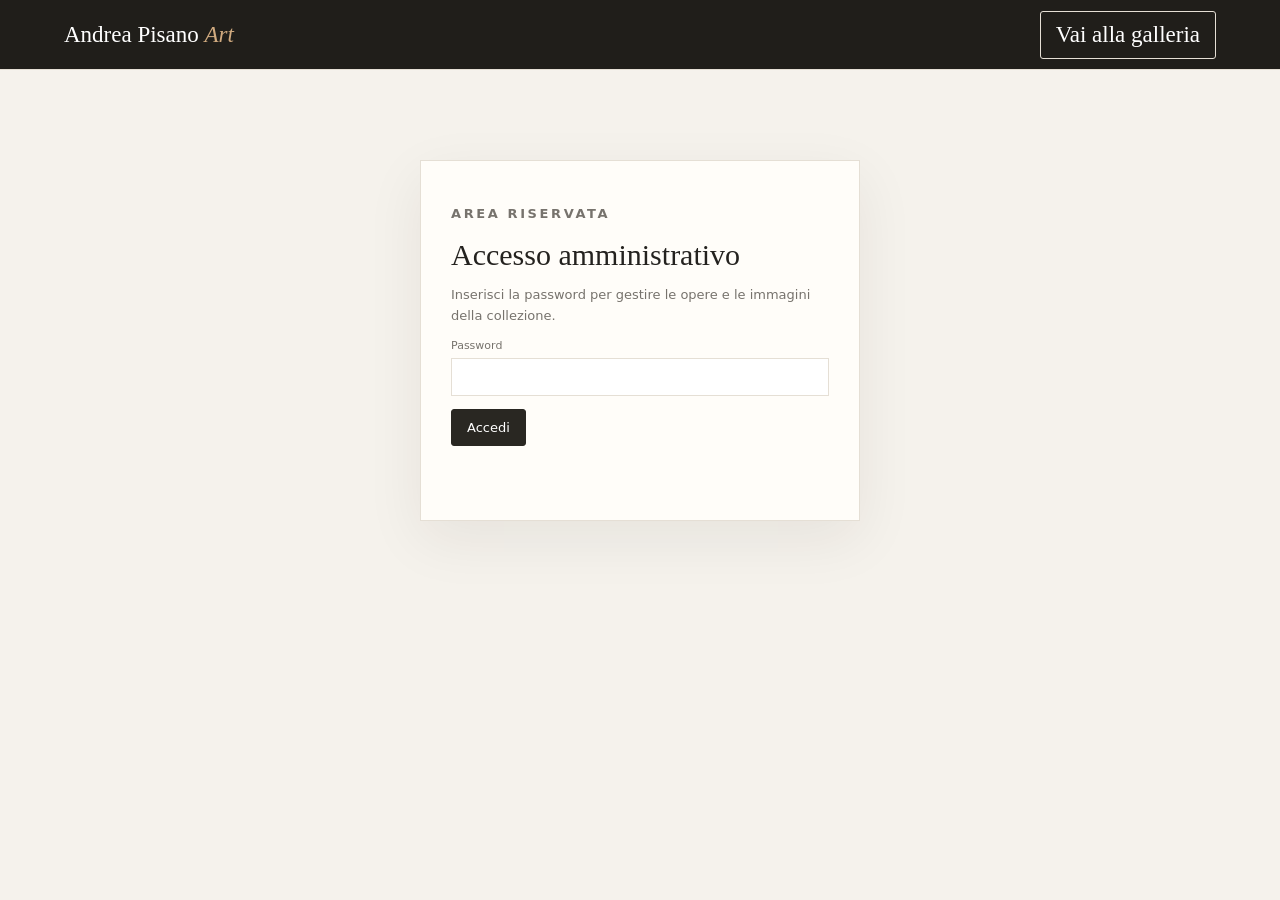
==== admin.html @ 24b14e88 "t3" ====
<!doctype html>
<html lang="it">
<head>
  <meta charset="utf-8">
  <meta name="viewport" content="width=device-width, initial-scale=1">
  <meta name="theme-color" content="#171512">
  <title>Area amministrativa — Andrea Pisano Art</title>
  <link rel="stylesheet" href="styles.css">
  <style>
    body { min-height: 100vh; background: #f5f2ec; }
    .admin-header { min-height: 70px; padding: 0 clamp(18px, 5vw, 76px); display: flex; align-items: center; justify-content: space-between; gap: 16px; border-bottom: 1px solid #e5dfd5; background: #201e1a; color: #fff; }
    .admin-header a { color: #fff; text-decoration: none; font: 23px Georgia,serif; }
    .admin-header em { color: #d0aa7f; }
    .admin-main { width: min(1120px, calc(100% - 36px)); margin: 42px auto 80px; }
    .admin-intro { display: flex; justify-content: space-between; align-items: end; gap: 20px; margin-bottom: 24px; }
    .admin-intro h1 { margin: 8px 0; font: normal clamp(32px, 5vw, 48px) Georgia,serif; }
    .admin-intro p { margin: 0; color: #77736d; font-size: 13px; }
    .login-card, .editor-card { background: #fffdf9; border: 1px solid #e5dfd5; box-shadow: 0 18px 55px #28201612; }
    .login-card { width: min(440px, 100%); margin: 10vh auto; padding: 30px; }
    .login-card h1 { font: normal 30px Georgia,serif; margin: 0 0 8px; }
    .login-card p { color: #77736d; font-size: 13px; line-height: 1.6; }
    .notice { min-height: 20px; margin: 12px 0; color: #8a3f35; font-size: 13px; }
    .notice.success { color: #49684c; }
    .admin-list { display: grid; gap: 10px; margin-bottom: 24px; }
    .admin-row { display: grid; grid-template-columns: 76px 1fr auto; align-items: center; gap: 16px; padding: 10px; background: #fffdf9; border: 1px solid #e5dfd5; }
    .admin-row img { width: 76px; height: 76px; object-fit: cover; background: #e8e2d8; }
    .admin-row h3 { margin: 0 0 5px; font: 20px Georgia,serif; }
    .admin-row p { margin: 0; color: #77736d; font-size: 12px; }
    .cover-badge { display: inline-block; margin-left: 8px; padding: 3px 6px; color: #72563c; background: #eee3d4; font: 10px sans-serif; text-transform: uppercase; letter-spacing: .08em; }
    .editor-card { padding: clamp(18px, 4vw, 32px); }
    .editor-card h2 { margin: 0 0 20px; font: normal 28px Georgia,serif; }
    .existing-images { display: flex; flex-wrap: wrap; gap: 12px; }
    .existing-image { width: 110px; font-size: 11px; color: #77736d; }
    .existing-image img { width: 110px; height: 110px; object-fit: cover; display: block; margin-bottom: 5px; }
    .existing-image label { display: flex; gap: 5px; align-items: center; }
    .form-actions { justify-content: flex-end; }
    .form-actions #deleteBtn { margin-right: auto; }
    .toolbar-line { display: flex; justify-content: space-between; align-items: center; margin: 16px 0 10px; }
    [hidden] { display: none !important; }
    @media(max-width:600px) { .admin-row { grid-template-columns: 58px 1fr; } .admin-row img { width: 58px; height: 70px; } .admin-row .btn { grid-column: 2; justify-self: start; } .admin-intro { align-items: flex-start; flex-direction: column; } }
  </style>
</head>
<body>
  <header class="admin-header">
    <a href="index.html">Andrea Pisano <em>Art</em></a>
    <div class="top-actions">
      <a class="btn" href="galleria.html">Vai alla galleria</a>
      <button class="btn" id="logoutBtn" hidden>Esci</button>
    </div>
  </header>

  <main id="loginView" class="login-card" hidden>
    <p class="eyebrow">Area riservata</p>
    <h1>Accesso amministrativo</h1>
    <p>Inserisci la password per gestire le opere e le immagini della collezione.</p>
    <form id="loginForm">
      <div class="field"><label for="password">Password</label><input id="password" type="password" autocomplete="current-password" required></div>
      <button class="btn primary" type="submit">Accedi</button>
      <div class="notice" id="loginNotice" role="status"></div>
    </form>
  </main>

  <main id="adminView" class="admin-main" hidden>
    <div class="admin-intro">
      <div><p class="eyebrow">Andrea Pisano Art · Gestione</p><h1>Le opere</h1><p>Aggiungi, aggiorna o rimuovi opere e fotografie.</p></div>
      <button class="btn primary" id="newArtworkBtn">＋ Nuova opera</button>
    </div>
    <div class="notice" id="pageNotice" role="status"></div>
    <div class="admin-list" id="artworkList"></div>

    <section class="editor-card" id="editor" hidden>
      <h2 id="editorTitle">Nuova opera</h2>
      <form id="artworkForm">
        <input type="hidden" id="artId">
        <div class="form-grid">
          <div class="field"><label for="title">Titolo *</label><input id="title" required maxlength="180"></div>
          <div class="field"><label for="support">Supporto</label><select id="support"><option>Tela</option><option>Ardesia</option></select></div>
          <div class="field"><label for="technique">Tecnica</label><input id="technique"></div>
          <div class="field"><label for="dimensions">Dimensioni</label><input id="dimensions"></div>
          <div class="field"><label for="status">Disponibilità</label><select id="status"><option>Disponibile</option><option>Venduta</option><option>In esposizione</option></select></div>
          <div class="field"><label for="year">Anno</label><input id="year" inputmode="numeric"></div>
          <div class="field full"><label for="description">Descrizione</label><textarea id="description"></textarea></div>
          <div class="field full"><label for="mainImage">Immagine principale</label><input id="mainImage" type="file" accept="image/jpeg,image/png,image/gif,image/webp"><span class="small-note" id="currentMainImage"></span></div>
          <div class="field full"><label for="extraImages">Aggiungi fotografie</label><input id="extraImages" type="file" accept="image/jpeg,image/png,image/gif,image/webp" multiple><span class="small-note">JPEG, PNG, GIF o WebP; massimo 25 MB per immagine. Le immagini aggiuntive possono essere rimosse deselezionando quelle già presenti.</span></div>
          <div class="field full" id="extraImagesWrap" hidden><label>Fotografie presenti</label><div class="existing-images" id="existingImages"></div></div>
          <div class="field full"><label><input id="isCover" type="checkbox"> Usa questa opera come copertina della homepage</label><span class="small-note">Selezionandola, la copertina precedente verrà sostituita.</span></div>
        </div>
        <div class="review-editor">
          <h3>Testimonianza (facoltativa)</h3>
          <div class="form-grid">
            <div class="field"><label for="reviewer">Nome cliente</label><input id="reviewer"></div>
            <div class="field"><label for="reviewPhoto">Fotografia testimonianza</label><input id="reviewPhoto" type="file" accept="image/jpeg,image/png,image/gif,image/webp"></div>
            <div class="field full"><label for="reviewText">Testo</label><textarea id="reviewText"></textarea></div>
          </div>
        </div>
        <div class="form-actions">
          <button type="button" class="btn danger" id="deleteBtn" hidden>Elimina opera</button>
          <button type="button" class="btn" id="cancelBtn">Annulla</button>
          <button type="submit" class="btn primary" id="saveBtn">Salva opera</button>
        </div>
      </form>
    </section>
  </main>
  <script src="admin.js" defer></script>
</body>
</html>
---- styles.css ----
:root {
      --ink: #24221f;
      --muted: #77736d;
      --paper: #f5f2ec;
      --panel: #fffdf9;
      --line: #e5dfd5;
      --accent: #9a704e;
      --dark: #292722;
      --shadow: 0 18px 55px #28201618;
    }

    * { box-sizing: border-box; }
    body {
      margin: 0;
      background: var(--paper);
      color: var(--ink);
      font-family: Inter, ui-sans-serif, system-ui, -apple-system, "Segoe UI", sans-serif;
    }
    button, input, textarea, select { font: inherit; }
    button { cursor: pointer; }

    .topbar {
      min-height: 70px;
      padding: 0 clamp(18px, 5vw, 76px);
      display: flex;
      align-items: center;
      justify-content: space-between;
      gap: 16px;
      border-bottom: 1px solid var(--line);
      background: #f8f6f1;
      position: sticky;
      top: 0;
      z-index: 5;
    }
    .brand { font: 25px Georgia, serif; letter-spacing: .02em; }
    .brand span { color: var(--accent); }
    .top-actions { display: flex; gap: 10px; align-items: center; }
    .btn {
      border: 1px solid var(--line);
      background: transparent;
      color: var(--ink);
      padding: 10px 15px;
      border-radius: 3px;
      font-size: 13px;
    }
    .btn.primary { background: var(--dark); border-color: var(--dark); color: white; }
    .btn:hover { opacity: .82; }

    .hero {
      padding: 62px clamp(18px, 7vw, 105px) 48px;
      display: grid;
      grid-template-columns: 1.2fr .8fr;
      gap: 35px;
      align-items: end;
    }
    .eyebrow {
      color: var(--accent);
      font-size: 10px;
      font-weight: 700;
      letter-spacing: .2em;
      text-transform: uppercase;
    }
    .hero h1 { margin: 17px 0; font: normal clamp(42px, 6vw, 76px)/.98 Georgia, serif; }
    .hero p { max-width: 520px; color: var(--muted); font-size: 14px; line-height: 1.7; }
    .hero-note {
      max-width: 340px;
      justify-self: end;
      padding: 6px 0 6px 22px;
      border-left: 1px solid #c9b8a4;
      color: var(--muted);
      font: italic 17px/1.6 Georgia, serif;
    }

    .toolbar {
      margin: 0 clamp(18px, 7vw, 105px);
      padding: 17px 0;
      display: flex;
      justify-content: space-between;
      align-items: center;
      gap: 18px;
      border-top: 1px solid var(--line);
      border-bottom: 1px solid var(--line);
    }
    .filters { display: flex; flex-wrap: wrap; gap: 8px; }
    .filter { padding: 8px 12px; border: 0; background: transparent; color: var(--muted); font-size: 12px; }
    .filter.active { background: #e9e1d6; color: var(--ink); }
    .search { width: min(230px, 40vw); padding: 10px 12px; border: 1px solid var(--line); background: var(--panel); font-size: 12px; }

    .gallery {
      padding: 34px clamp(18px, 7vw, 105px) 80px;
      display: grid;
      grid-template-columns: repeat(3, minmax(0, 1fr));
      gap: 34px 22px;
    }
    .art-card { min-width: 0; cursor: pointer; }
    .art-image { aspect-ratio: 4 / 4.6; overflow: hidden; position: relative; background: #e8e2d8; }
    .art-image img { width: 100%; height: 100%; display: block; object-fit: cover; transition: transform .6s; }
    .art-card:hover .art-image img { transform: scale(1.035); }
    .art-tag {
      position: absolute;
      top: 12px;
      left: 12px;
      padding: 6px 9px;
      background: #f7f4eeeb;
      font-size: 9px;
      letter-spacing: .12em;
      text-transform: uppercase;
    }
    .art-info { padding: 13px 2px; }
    .art-info h3 { margin: 0 0 5px; font: normal 21px Georgia, serif; }
    .art-meta { display: flex; justify-content: space-between; gap: 10px; color: var(--muted); font-size: 11px; }
    .empty { grid-column: 1 / -1; padding: 65px 15px; color: var(--muted); text-align: center; }
    footer {
      padding: 26px clamp(18px, 7vw, 105px);
      display: flex;
      justify-content: space-between;
      gap: 12px;
      border-top: 1px solid var(--line);
      color: var(--muted);
      font-size: 11px;
    }

    .overlay {
      position: fixed;
      inset: 0;
      z-index: 10;
      display: none;
      align-items: center;
      justify-content: center;
      padding: 20px;
      background: #171512b8;
    }
    .overlay.show { display: flex; }
    .dialog {
      position: relative;
      width: min(1120px, 100%);
      max-height: 94vh;
      overflow: auto;
      background: var(--panel);
      box-shadow: var(--shadow);
    }
    .close {
      position: absolute;
      top: 12px;
      right: 14px;
      z-index: 3;
      width: 34px;
      height: 34px;
      border: 0;
      border-radius: 50%;
      background: #f0ece5;
      font-size: 20px;
    }
    .detail-grid { display: grid; grid-template-columns: 1.2fr .8fr; min-height: 620px; }
    .viewer-column { min-width: 0; background: #201f1c; }
    .viewer-toolbar {
      min-height: 52px;
      padding: 8px 12px;
      display: flex;
      align-items: center;
      justify-content: space-between;
      gap: 8px;
      background: #292722;
      color: #f5f2ec;
    }
    .viewer-toolbar .zoom-actions { display: flex; flex-wrap: wrap; gap: 6px; }
    .zoom-btn {
      padding: 7px 10px;
      border: 1px solid #ffffff36;
      border-radius: 3px;
      background: #ffffff12;
      color: white;
      font-size: 11px;
    }
    .zoom-btn:hover { background: #ffffff2b; }
    .zoom-readout { color: #ffffffb5; font-size: 11px; white-space: nowrap; }
    #osd { width: 100%; height: 550px; background: #201f1c; }
    .viewer-hint { padding: 10px 14px; color: #ffffffa8; font-size: 10px; }
    .detail-content { padding: 48px 34px 30px; }
    .detail-content h2 { margin: 12px 0; font: normal 35px Georgia, serif; }
    .detail-content p { color: var(--muted); font-size: 13px; line-height: 1.7; }
    .specs {
      margin: 20px 0;
      padding: 13px 0;
      display: grid;
      grid-template-columns: 1fr 1fr;
      gap: 13px;
      border-top: 1px solid var(--line);
      border-bottom: 1px solid var(--line);
    }
    .spec small { display: block; margin-bottom: 4px; color: var(--muted); font-size: 10px; }
    .spec strong { font-size: 12px; font-weight: 500; }
    .thumbs { display: flex; flex-wrap: wrap; gap: 8px; margin: 15px 0; }
    .thumbs button { width: 62px; height: 62px; padding: 0; border: 1px solid var(--line); background: white; }
    .thumbs img { width: 100%; height: 100%; object-fit: cover; }
    .reviews { margin-top: 24px; }
    .reviews h3 { font: normal 21px Georgia, serif; }
    .review { padding: 13px 0; display: flex; gap: 12px; border-top: 1px solid var(--line); }
    .review img { width: 58px; height: 58px; object-fit: cover; }
    .review p { margin: 4px 0; font-size: 12px; }
    .review small { color: var(--muted); font-size: 10px; }

    .admin { width: min(680px, 100%); padding: 34px; }
    .admin h2 { margin: 0 0 20px; font: normal 30px Georgia, serif; }
    .form-grid { display: grid; grid-template-columns: 1fr 1fr; gap: 13px; }
    .field { display: flex; flex-direction: column; gap: 6px; margin-bottom: 13px; }
    .field.full { grid-column: 1 / -1; }
    .field label { color: var(--muted); font-size: 11px; }
    .field input, .field textarea, .field select {
      width: 100%;
      padding: 11px;
      border: 1px solid var(--line);
      background: white;
      color: var(--ink);
      font-size: 12px;
    }
    .field textarea { min-height: 90px; resize: vertical; }
    .field input[type="file"] { padding: 8px; }
    .small-note { color: var(--muted); font-size: 10px; line-height: 1.5; }
    .review-editor { margin-top: 16px; padding-top: 15px; border-top: 1px solid var(--line); }
    .review-editor h3 { font: normal 19px Georgia, serif; }
    .form-actions { margin-top: 15px; display: flex; justify-content: space-between; gap: 10px; }
    .danger { color: #9b3f35; border-color: #d9b8b2; }

    @media (max-width: 850px) {
      .detail-grid { grid-template-columns: 1fr; }
      #osd { height: 430px; }
      .detail-content { padding: 30px 22px; }
    }
    @media (max-width: 760px) {
      .hero { grid-template-columns: 1fr; padding-top: 42px; }
      .hero-note { justify-self: start; }
      .gallery { grid-template-columns: repeat(2, minmax(0, 1fr)); gap: 24px 13px; }
      .toolbar { align-items: flex-start; flex-direction: column; }
      .search { width: 100%; }
      .topbar { padding: 0 16px; }
      .brand { font-size: 21px; }
      .top-actions .btn { padding: 9px 10px; }
    }
    @media (max-width: 430px) {
      .gallery { grid-template-columns: 1fr 1fr; }
      .art-info h3 { font-size: 18px; }
      .form-grid { grid-template-columns: 1fr; }
      .field.full { grid-column: auto; }
      .hero h1 { font-size: 46px; }
      .viewer-toolbar { align-items: flex-start; flex-direction: column; }
      #osd { height: 340px; }
    }


/* Navigazione Bootstrap condivisa dalla pagina galleria */
.gallery-nav {
  min-height: 72px;
  padding-top: .65rem;
  padding-bottom: .65rem;
  background: #201e1a;
  border-bottom: 1px solid #ffffff1c;
  z-index: 8;
}
.gallery-brand {
  color: #fff !important;
  font: 1.35rem Georgia, serif;
  letter-spacing: .01em;
}
.gallery-brand em { color: #d0aa7f; }
.gallery-nav .nav-link { color: #f5f0e8; font-size: .9rem; }
.gallery-nav .nav-link:hover,
.gallery-nav .nav-link.active { color: #d7b58a; }
.gallery-nav .navbar-toggler { border-color: #ffffff70; }
.gallery-nav .navbar-toggler-icon { filter: invert(1); }
.gallery-nav .nav-admin { margin-top: .35rem; }
@media (min-width: 992px) {
  .gallery-nav .nav-admin { margin-top: 0; }
}
@media (max-width: 991.98px) {
  .gallery-nav .navbar-collapse {
    padding: .75rem 0 1rem;
    border-top: 1px solid #ffffff20;
    margin-top: .65rem;
  }
  .gallery-nav .nav-admin { display: inline-block; margin-right: .4rem; }
}
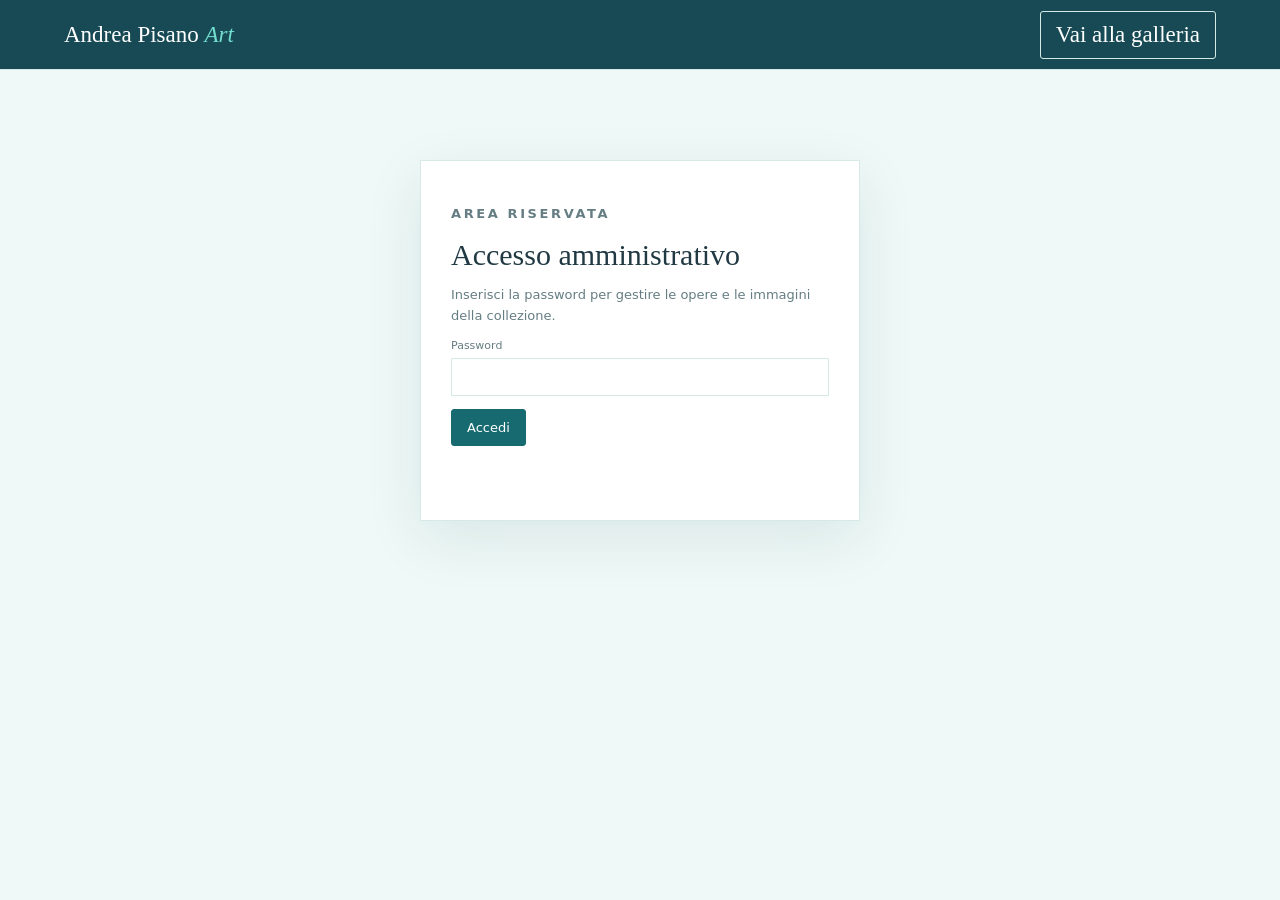
==== commit 40536019: "change style" ====
--- a/admin.html
+++ b/admin.html
@@ -3,36 +3,41 @@
 <head>
   <meta charset="utf-8">
   <meta name="viewport" content="width=device-width, initial-scale=1">
-  <meta name="theme-color" content="#171512">
+  <meta name="theme-color" content="#174a54">
   <title>Area amministrativa — Andrea Pisano Art</title>
   <link rel="stylesheet" href="styles.css">
   <style>
-    body { min-height: 100vh; background: #f5f2ec; }
-    .admin-header { min-height: 70px; padding: 0 clamp(18px, 5vw, 76px); display: flex; align-items: center; justify-content: space-between; gap: 16px; border-bottom: 1px solid #e5dfd5; background: #201e1a; color: #fff; }
+    body { min-height: 100vh; background: var(--paper); }
+    .admin-header { min-height: 70px; padding: 0 clamp(18px, 5vw, 76px); display: flex; align-items: center; justify-content: space-between; gap: 16px; border-bottom: 1px solid var(--line); background: #174a54; color: #fff; }
     .admin-header a { color: #fff; text-decoration: none; font: 23px Georgia,serif; }
-    .admin-header em { color: #d0aa7f; }
+    .admin-header em { color: #73ded0; }
     .admin-main { width: min(1120px, calc(100% - 36px)); margin: 42px auto 80px; }
     .admin-intro { display: flex; justify-content: space-between; align-items: end; gap: 20px; margin-bottom: 24px; }
     .admin-intro h1 { margin: 8px 0; font: normal clamp(32px, 5vw, 48px) Georgia,serif; }
-    .admin-intro p { margin: 0; color: #77736d; font-size: 13px; }
-    .login-card, .editor-card { background: #fffdf9; border: 1px solid #e5dfd5; box-shadow: 0 18px 55px #28201612; }
+    .admin-intro p { margin: 0; color: var(--muted); font-size: 13px; }
+    .login-card, .editor-card { background: var(--panel); border: 1px solid var(--line); box-shadow: var(--shadow); }
     .login-card { width: min(440px, 100%); margin: 10vh auto; padding: 30px; }
     .login-card h1 { font: normal 30px Georgia,serif; margin: 0 0 8px; }
-    .login-card p { color: #77736d; font-size: 13px; line-height: 1.6; }
+    .login-card p { color: var(--muted); font-size: 13px; line-height: 1.6; }
     .notice { min-height: 20px; margin: 12px 0; color: #8a3f35; font-size: 13px; }
-    .notice.success { color: #49684c; }
+    .notice.success { color: #23766c; }
     .admin-list { display: grid; gap: 10px; margin-bottom: 24px; }
-    .admin-row { display: grid; grid-template-columns: 76px 1fr auto; align-items: center; gap: 16px; padding: 10px; background: #fffdf9; border: 1px solid #e5dfd5; }
-    .admin-row img { width: 76px; height: 76px; object-fit: cover; background: #e8e2d8; }
+    .admin-row { display: grid; grid-template-columns: 76px 1fr auto; align-items: center; gap: 16px; padding: 10px; background: var(--panel); border: 1px solid var(--line); }
+    .admin-row img { width: 76px; height: 76px; object-fit: cover; background: #dcefeb; }
     .admin-row h3 { margin: 0 0 5px; font: 20px Georgia,serif; }
-    .admin-row p { margin: 0; color: #77736d; font-size: 12px; }
-    .cover-badge { display: inline-block; margin-left: 8px; padding: 3px 6px; color: #72563c; background: #eee3d4; font: 10px sans-serif; text-transform: uppercase; letter-spacing: .08em; }
+    .admin-row p { margin: 0; color: var(--muted); font-size: 12px; }
+    .cover-badge { display: inline-block; margin-left: 8px; padding: 3px 6px; color: #176b70; background: #d9f2ed; font: 10px sans-serif; text-transform: uppercase; letter-spacing: .08em; }
     .editor-card { padding: clamp(18px, 4vw, 32px); }
     .editor-card h2 { margin: 0 0 20px; font: normal 28px Georgia,serif; }
     .existing-images { display: flex; flex-wrap: wrap; gap: 12px; }
-    .existing-image { width: 110px; font-size: 11px; color: #77736d; }
+    .existing-image { width: 110px; font-size: 11px; color: var(--muted); }
     .existing-image img { width: 110px; height: 110px; object-fit: cover; display: block; margin-bottom: 5px; }
     .existing-image label { display: flex; gap: 5px; align-items: center; }
+    .main-image-preview { width: min(280px, 100%); min-height: 80px; margin-top: 10px; position: relative; background: #dcefeb; }
+    .main-image-preview img { display: block; max-width: 100%; max-height: 260px; object-fit: contain; }
+    .new-extra-previews { display: flex; flex-wrap: wrap; gap: 12px; margin-top: 10px; }
+    .new-extra-previews .existing-image { color: #23766c; }
+    .preview-error { padding: 8px; color: #8a3f35; font-size: 12px; }
     .form-actions { justify-content: flex-end; }
     .form-actions #deleteBtn { margin-right: auto; }
     .toolbar-line { display: flex; justify-content: space-between; align-items: center; margin: 16px 0 10px; }
@@ -80,8 +85,8 @@
           <div class="field"><label for="status">Disponibilità</label><select id="status"><option>Disponibile</option><option>Venduta</option><option>In esposizione</option></select></div>
           <div class="field"><label for="year">Anno</label><input id="year" inputmode="numeric"></div>
           <div class="field full"><label for="description">Descrizione</label><textarea id="description"></textarea></div>
-          <div class="field full"><label for="mainImage">Immagine principale</label><input id="mainImage" type="file" accept="image/jpeg,image/png,image/gif,image/webp"><span class="small-note" id="currentMainImage"></span></div>
-          <div class="field full"><label for="extraImages">Aggiungi fotografie</label><input id="extraImages" type="file" accept="image/jpeg,image/png,image/gif,image/webp" multiple><span class="small-note">JPEG, PNG, GIF o WebP; massimo 25 MB per immagine. Le immagini aggiuntive possono essere rimosse deselezionando quelle già presenti.</span></div>
+          <div class="field full"><label for="mainImage">Immagine principale</label><input id="mainImage" type="file" accept="image/jpeg,image/png,image/gif,image/webp"><span class="small-note" id="currentMainImage"></span><div class="main-image-preview" id="mainImagePreview" hidden></div></div>
+          <div class="field full"><label for="extraImages">Aggiungi fotografie</label><input id="extraImages" type="file" accept="image/jpeg,image/png,image/gif,image/webp" multiple><span class="small-note">JPEG, PNG, GIF o WebP; massimo 25 MB per immagine. Le immagini aggiuntive possono essere rimosse deselezionando quelle già presenti.</span><div class="new-extra-previews" id="newExtraPreviews"></div></div>
           <div class="field full" id="extraImagesWrap" hidden><label>Fotografie presenti</label><div class="existing-images" id="existingImages"></div></div>
           <div class="field full"><label><input id="isCover" type="checkbox"> Usa questa opera come copertina della homepage</label><span class="small-note">Selezionandola, la copertina precedente verrà sostituita.</span></div>
         </div>
--- a/styles.css
+++ b/styles.css
@@ -1,12 +1,12 @@
 :root {
-      --ink: #24221f;
-      --muted: #77736d;
-      --paper: #f5f2ec;
-      --panel: #fffdf9;
-      --line: #e5dfd5;
-      --accent: #9a704e;
-      --dark: #292722;
-      --shadow: 0 18px 55px #28201618;
+      --ink: #203943;
+      --muted: #657d83;
+      --paper: #eff9f7;
+      --panel: #ffffff;
+      --line: #d6e9e6;
+      --accent: #e85f55;
+      --dark: #176b70;
+      --shadow: 0 18px 55px #173f4818;
     }
 
     * { box-sizing: border-box; }
@@ -27,7 +27,7 @@
       justify-content: space-between;
       gap: 16px;
       border-bottom: 1px solid var(--line);
-      background: #f8f6f1;
+      background: #fbffff;
       position: sticky;
       top: 0;
       z-index: 5;
@@ -66,7 +66,7 @@
       max-width: 340px;
       justify-self: end;
       padding: 6px 0 6px 22px;
-      border-left: 1px solid #c9b8a4;
+      border-left: 1px solid #85cfc4;
       color: var(--muted);
       font: italic 17px/1.6 Georgia, serif;
     }
@@ -83,7 +83,7 @@
     }
     .filters { display: flex; flex-wrap: wrap; gap: 8px; }
     .filter { padding: 8px 12px; border: 0; background: transparent; color: var(--muted); font-size: 12px; }
-    .filter.active { background: #e9e1d6; color: var(--ink); }
+    .filter.active { background: #d9f2ed; color: #155e63; }
     .search { width: min(230px, 40vw); padding: 10px 12px; border: 1px solid var(--line); background: var(--panel); font-size: 12px; }
 
     .gallery {
@@ -93,15 +93,19 @@
       gap: 34px 22px;
     }
     .art-card { min-width: 0; cursor: pointer; }
-    .art-image { aspect-ratio: 4 / 4.6; overflow: hidden; position: relative; background: #e8e2d8; }
+    .art-image { aspect-ratio: 4 / 4.6; overflow: hidden; position: relative; background: #dcefeb; }
     .art-image img { width: 100%; height: 100%; display: block; object-fit: cover; transition: transform .6s; }
+    .image-load-failed img { opacity: .18; }
+    .image-error-message { display: block; padding: 5px 8px; color: #fff; background: #6b3029; font-size: 11px; text-align: center; }
+    .art-image .image-error-message { position: absolute; inset: auto 8px 8px; }
+    .osd-error { padding: 12px 16px; color: #fff; background: #713d34; font-size: 12px; }
     .art-card:hover .art-image img { transform: scale(1.035); }
     .art-tag {
       position: absolute;
       top: 12px;
       left: 12px;
       padding: 6px 9px;
-      background: #f7f4eeeb;
+      background: #f7fffeeb;
       font-size: 9px;
       letter-spacing: .12em;
       text-transform: uppercase;
@@ -128,7 +132,7 @@
       align-items: center;
       justify-content: center;
       padding: 20px;
-      background: #171512b8;
+      background: #123640bd;
     }
     .overlay.show { display: flex; }
     .dialog {
@@ -148,11 +152,11 @@
       height: 34px;
       border: 0;
       border-radius: 50%;
-      background: #f0ece5;
+      background: #e2f3f0;
       font-size: 20px;
     }
     .detail-grid { display: grid; grid-template-columns: 1.2fr .8fr; min-height: 620px; }
-    .viewer-column { min-width: 0; background: #201f1c; }
+    .viewer-column { min-width: 0; background: #12323d; }
     .viewer-toolbar {
       min-height: 52px;
       padding: 8px 12px;
@@ -160,7 +164,7 @@
       align-items: center;
       justify-content: space-between;
       gap: 8px;
-      background: #292722;
+      background: #174a54;
       color: #f5f2ec;
     }
     .viewer-toolbar .zoom-actions { display: flex; flex-wrap: wrap; gap: 6px; }
@@ -174,7 +178,7 @@
     }
     .zoom-btn:hover { background: #ffffff2b; }
     .zoom-readout { color: #ffffffb5; font-size: 11px; white-space: nowrap; }
-    #osd { width: 100%; height: 550px; background: #201f1c; }
+    #osd { width: 100%; height: 550px; background: #12323d; }
     .viewer-hint { padding: 10px 14px; color: #ffffffa8; font-size: 10px; }
     .detail-content { padding: 48px 34px 30px; }
     .detail-content h2 { margin: 12px 0; font: normal 35px Georgia, serif; }
@@ -253,7 +257,7 @@
   min-height: 72px;
   padding-top: .65rem;
   padding-bottom: .65rem;
-  background: #201e1a;
+  background: #174a54;
   border-bottom: 1px solid #ffffff1c;
   z-index: 8;
 }
@@ -262,10 +266,10 @@
   font: 1.35rem Georgia, serif;
   letter-spacing: .01em;
 }
-.gallery-brand em { color: #d0aa7f; }
+.gallery-brand em { color: #73ded0; }
 .gallery-nav .nav-link { color: #f5f0e8; font-size: .9rem; }
 .gallery-nav .nav-link:hover,
-.gallery-nav .nav-link.active { color: #d7b58a; }
+.gallery-nav .nav-link.active { color: #7be2d4; }
 .gallery-nav .navbar-toggler { border-color: #ffffff70; }
 .gallery-nav .navbar-toggler-icon { filter: invert(1); }
 .gallery-nav .nav-admin { margin-top: .35rem; }
